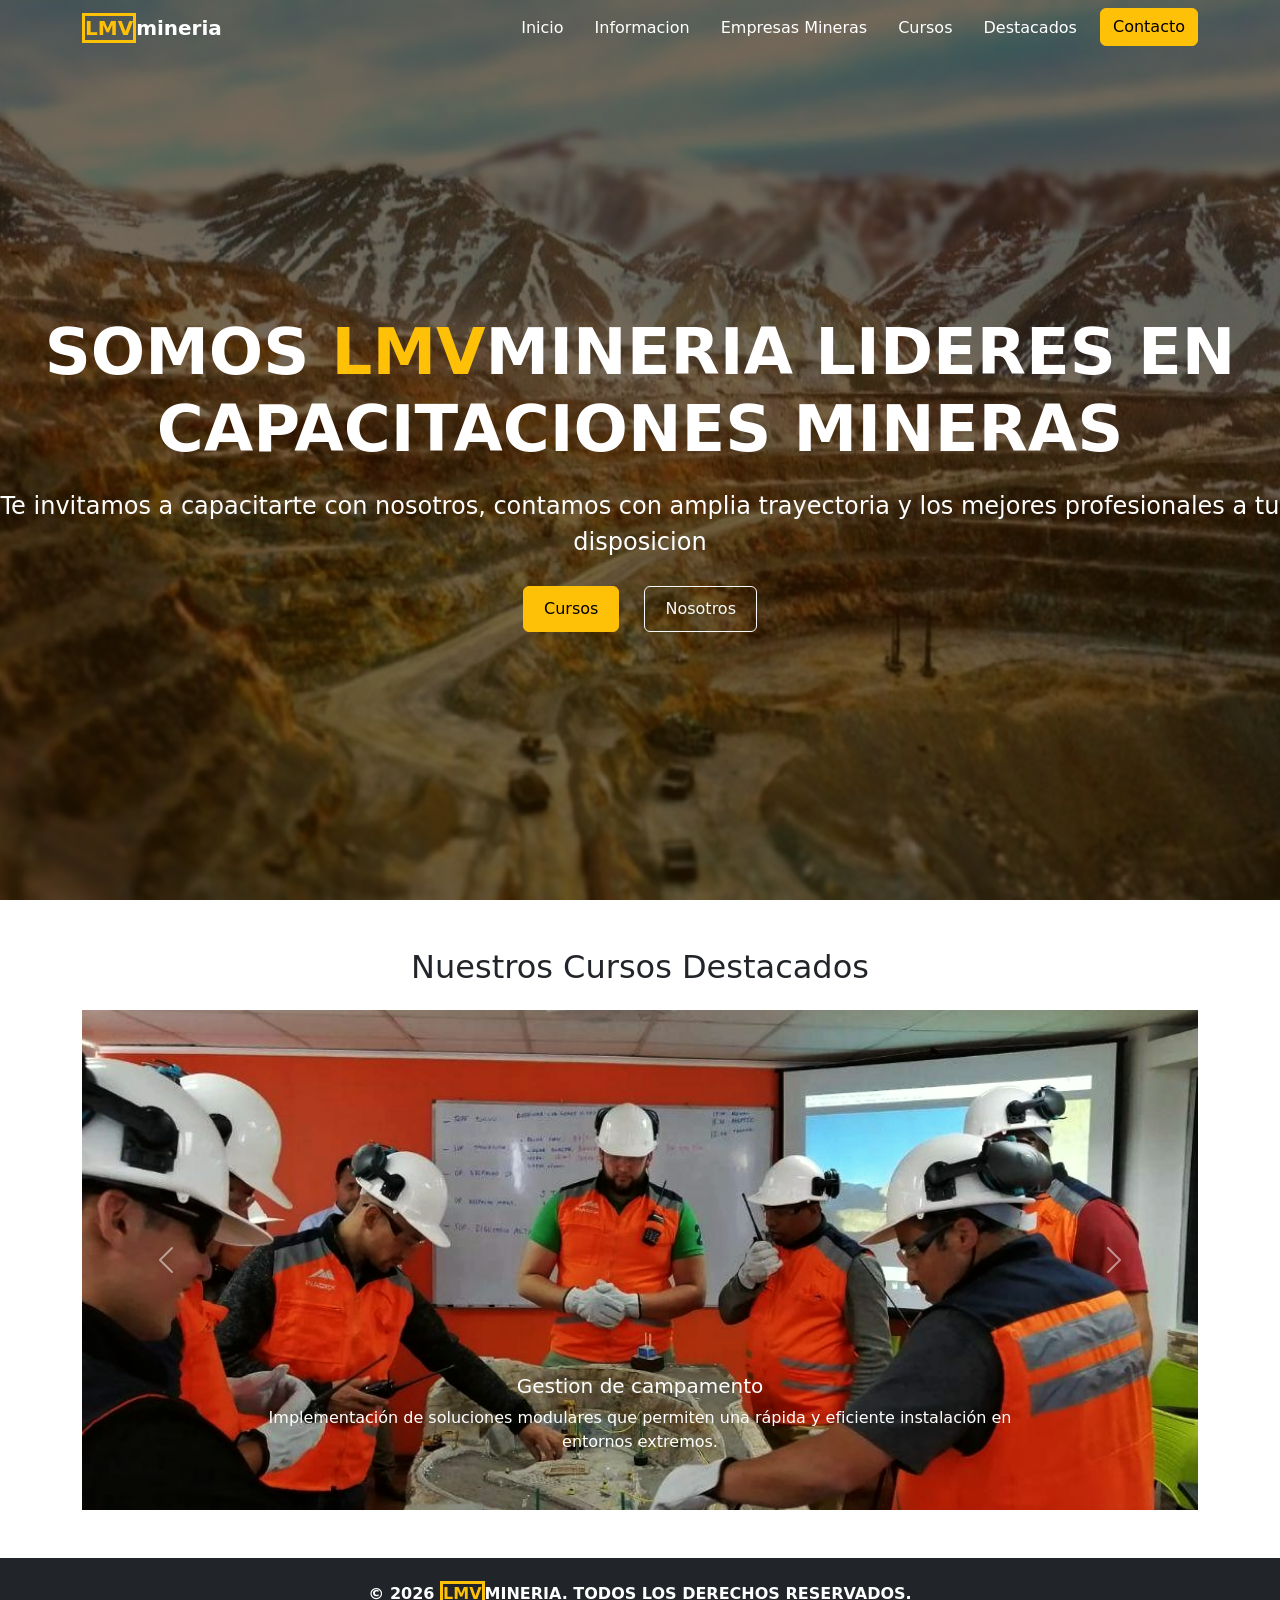
==== index.html @ 5fef7e46 "Rename temp.html to index.html" ====
<!DOCTYPE html>
<html lang="es">

<head>
  <meta charset="UTF-8" />
  <meta name="viewport" content="width=device-width, initial-scale=1" />
  <title>LMVmineria</title>
  <link href="https://cdn.jsdelivr.net/npm/bootstrap@5.3.8/dist/css/bootstrap.min.css" rel="stylesheet"
    integrity="sha384-sRIl4kxILFvY47J16cr9ZwB07vP4J8+LH7qKQnuqkuIAvNWLzeN8tE5YBujZqJLB" crossorigin="anonymous">
  <link rel="stylesheet" href="./css/styles.css">
</head>

<body>
  <!-- Navbar -->
  <header>
    <nav class="navbar navbar-expand-lg">
      <div class="container">
        <!-- Logo -->
        <a class="navbar-brand fw-bold" href="#"><spam class="text-warning border border-warning border-3">LMV</spam>mineria</a>
        <!-- Botón para colapsar en móviles -->
        <button class="navbar-toggler" type="button" data-bs-toggle="collapse" data-bs-target="#navbarNav"
          aria-controls="navbarNav" aria-expanded="false" aria-label="Toggle navigation">
          <span class="navbar-toggler-icon"></span>
        </button>
        <!-- Enlaces del menú -->
        <div class="collapse navbar-collapse" id="navbarNav">
          <ul class="navbar-nav ms-auto">
            <li class="nav-item">
              <a class="nav-link" href="#">Inicio</a>
            </li>
            <li class="nav-item">
              <a class="nav-link" href="#">Informacion</a>
            </li>
            <li class="nav-item">
              <a class="nav-link" href="#">Empresas Mineras</a>
            </li>
            <li class="nav-item">
              <a class="nav-link" href="#">Cursos</a>
            </li>
            <li class="nav-item">
              <a class="nav-link" href="#">Destacados</a>
            </li>
            <li class="nav-item">
              <a class="btn btn-warning" href="#">Contacto</a>
            </li>
          </ul>
        </div>
      </div>
    </nav>

    <!-- Sección Principal -->
    <section class="hero">
      <h1 class="text-uppercase">Somos <spam class="text-warning">LMV</spam>mineria lideres en capacitaciones mineras</h1>
      <p class="fs-4 fw-medium">Te invitamos a capacitarte con nosotros, contamos con amplia trayectoria y los mejores profesionales a tu
        disposicion</p>
      <div>
        <a href="#" class="btn btn-warning">Cursos</a>
        <a href="#" class="btn btn-outline-light">Nosotros</a>
      </div>
    </section>
  </header>
  <!-- Carrusel de Cursos Destacados -->
  <section class="container my-5">
    <h2 class="text-center mb-4">Nuestros Cursos Destacados</h2>
    <div id="cursoCarrusel" class="carousel slide" data-bs-ride="carousel">
      <div class="carousel-inner">
        <!-- Primer ítem del carrusel -->
        <div class="carousel-item active">
          <img src="./img/gestionCamp.png" class="d-block" alt="gestion de campamento">
          <div class="carousel-caption d-none d-md-block">
            <h5>Gestion de campamento</h5>
            <p>Implementación de soluciones modulares que permiten una rápida y eficiente instalación en entornos extremos.</p>
          </div>
        </div>
        <!-- Segundo ítem del carrusel -->
        <div class="carousel-item">
          <img src="./img/perfoVoladura.jpg" class="d-block" alt="Perforacion Y voladura">
          <div class="carousel-caption d-none d-md-block">
            <h5>Perforacion y voladura</h5>
            <p> Romper y excavar formaciones rocosas duras.</p>
          </div>
        </div>
        <!-- Tercer ítem del carrusel -->
        <div class="carousel-item">
          <img src="./img/minerales.jpg" class="d-block" alt="Proceso de Oro y Cobre">
          <div class="carousel-caption d-none d-md-block">
            <h5>Proceso de oro y cobre</h5>
            <p>Aborda los procesos clave para la obtención de metales puros</p>
          </div>
        </div>
      </div>
      <!-- Controles del carrusel -->
      <button class="carousel-control-prev" type="button" data-bs-target="#cursoCarrusel" data-bs-slide="prev">
        <span class="carousel-control-prev-icon" aria-hidden="true"></span>
        <span class="visually-hidden">Previous</span>
      </button>
      <button class="carousel-control-next" type="button" data-bs-target="#cursoCarrusel" data-bs-slide="next">
        <span class="carousel-control-next-icon" aria-hidden="true"></span>
        <span class="visually-hidden">Next</span>
      </button>
    </div>
  </section>

  <!-- Pie de página (Footer) -->
  <footer class="text-center py-4 bg-dark text-white">
    <p class="text-uppercase fw-bold">&copy; 2026 <spam class="text-warning border border-warning border-3">LMV</spam>mineria. Todos los derechos reservados.</p>
  </footer>
  <script src="https://cdn.jsdelivr.net/npm/bootstrap@5.3.8/dist/js/bootstrap.bundle.min.js"
    integrity="sha384-FKyoEForCGlyvwx9Hj09JcYn3nv7wiPVlz7YYwJrWVcXK/BmnVDxM+D2scQbITxI"
    crossorigin="anonymous"></script>
</body>

</html>
---- css/styles.css ----
* {
    margin: 0;
    padding: 0;
    box-sizing: border-box;
}

header {
    height: 100vh;

    background:
        linear-gradient(
            rgba(0, 0, 0, 0.55),
            rgba(0, 0, 0, 0.55)
        ),
        linear-gradient(
            rgba(255, 140, 0, 0.219),
            rgba(255, 140, 0, 0.219)
        ),
        url("../img/backgroundMineria.JPG");

    background-position: center;
    background-repeat: no-repeat;
    background-size: cover;
    display: flex;
    flex-direction: column;
}
/* Estilo personalizado para el navbar */
.navbar {
    background-color: transparent;
    /* Fondo Trasparente*/
}

.navbar-brand {
    color: #fff;
    /* Logo blanco */
}

.nav-link {
    color: rgb(255, 255, 255);
    /* Enlaces blancos */
    margin-right: 15px;
}

.nav-link:hover {
    color: #ffa500;
    /* Resalte naranja al pasar el mouse */
}

/* Estilo hero */
.hero {
    color: white;
    height: 100vh;
    /* Ocupa toda la altura */
    display: flex;
    flex-direction: column;
    justify-content: center;
    align-items: center;
    text-align: center;
}

.hero h1 {
    font-size: 4rem;
    font-weight: bold;
    margin-bottom: 20px;
}

.hero p {
    font-size: 1.2rem;
}

/* Estilo de botones en hero */
.hero .btn {
    margin: 10px;
    padding: 10px 20px;
    font-size: 1rem;
}

/* Sección del carrusel */
.carousel-item img {
    width: 100%;
    height: 500px;
    object-fit: cover; /*Llena completamente el espacio del contenedor*/
}
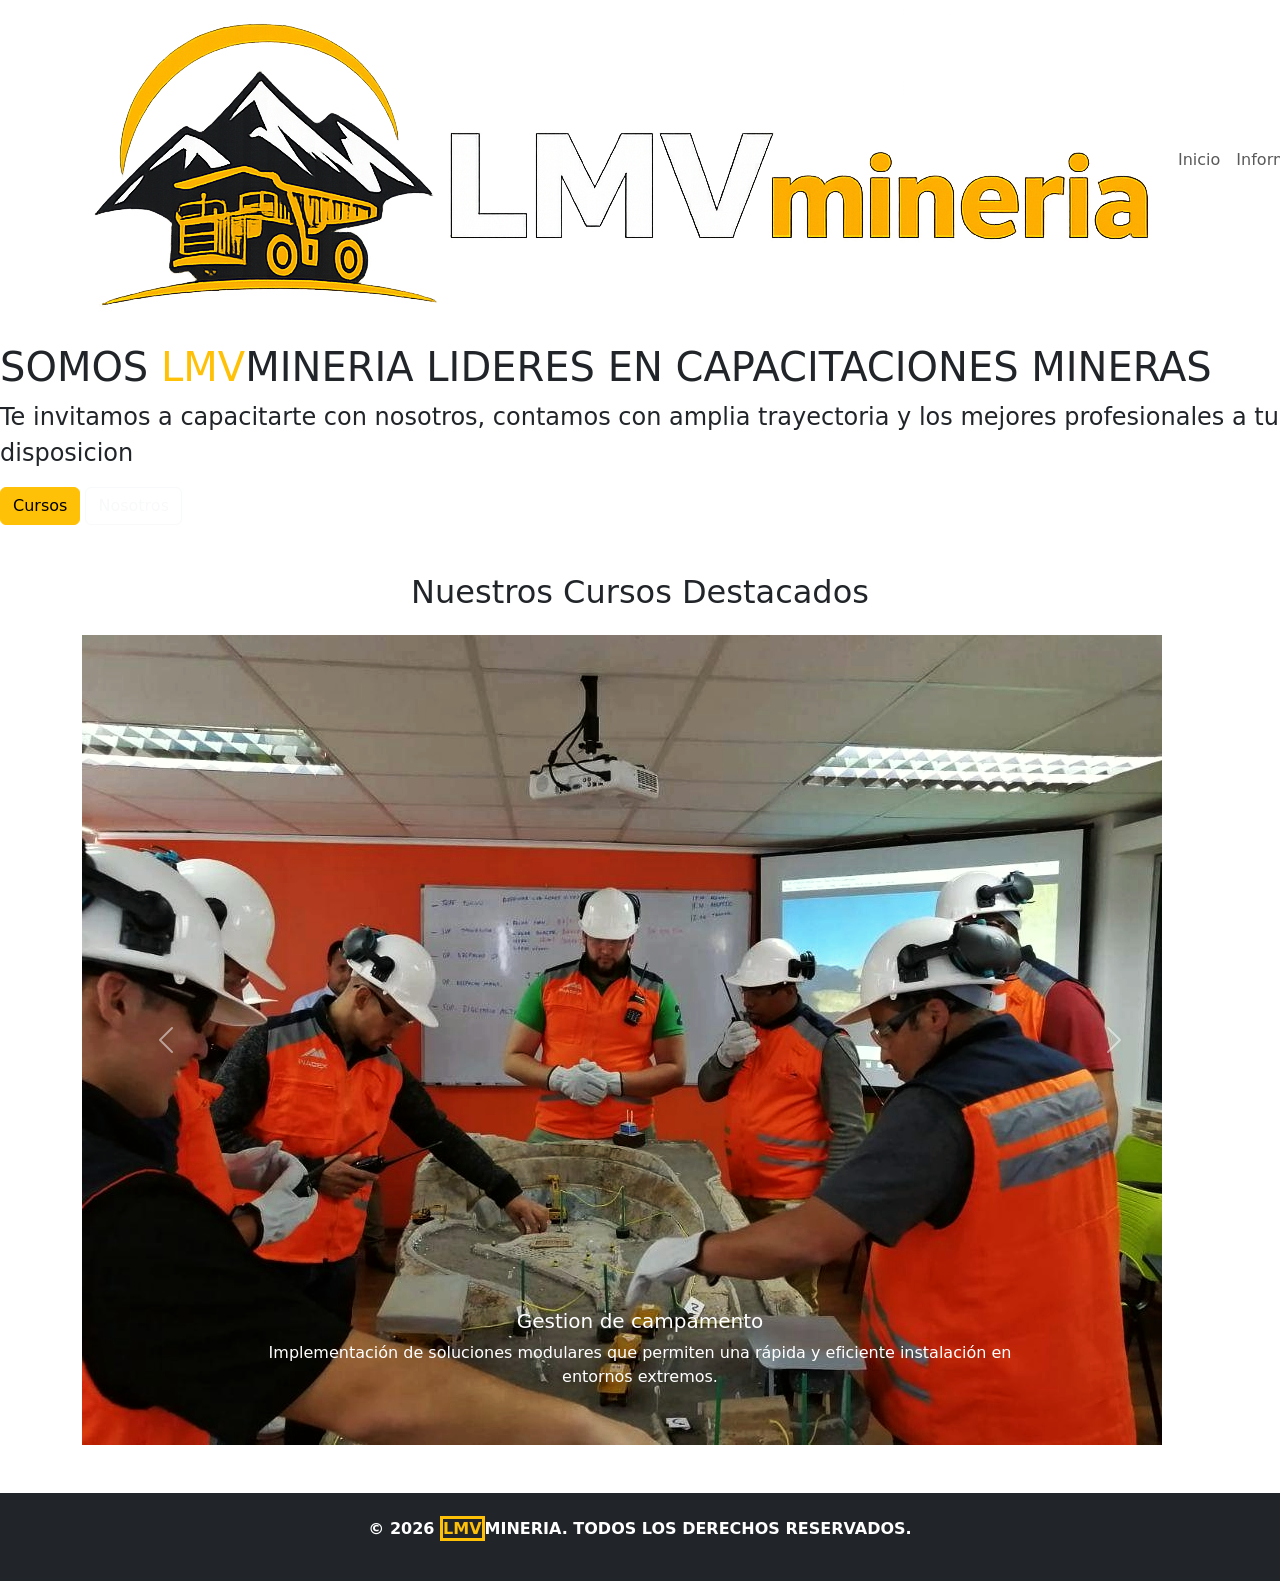
==== commit f25d35e5: "Se agrego logo y nuevas páginas" ====
--- a/index.html
+++ b/index.html
@@ -16,7 +16,7 @@
     <nav class="navbar navbar-expand-lg">
       <div class="container">
         <!-- Logo -->
-        <a class="navbar-brand fw-bold" href="#"><spam class="text-warning border border-warning border-3">LMV</spam>mineria</a>
+        <img src="./img/logoPagina.png" alt="Logo de LMVmineria" class="logo">
         <!-- Botón para colapsar en móviles -->
         <button class="navbar-toggler" type="button" data-bs-toggle="collapse" data-bs-target="#navbarNav"
           aria-controls="navbarNav" aria-expanded="false" aria-label="Toggle navigation">
--- a/css/styles.css
+++ b/css/styles.css
@@ -1,83 +1,3 @@
-* {
-    margin: 0;
-    padding: 0;
-    box-sizing: border-box;
-}
 
-header {
-    height: 100vh;
 
-    background:
-        linear-gradient(
-            rgba(0, 0, 0, 0.55),
-            rgba(0, 0, 0, 0.55)
-        ),
-        linear-gradient(
-            rgba(255, 140, 0, 0.219),
-            rgba(255, 140, 0, 0.219)
-        ),
-        url("../img/backgroundMineria.JPG");
-
-    background-position: center;
-    background-repeat: no-repeat;
-    background-size: cover;
-    display: flex;
-    flex-direction: column;
-}
-/* Estilo personalizado para el navbar */
-.navbar {
-    background-color: transparent;
-    /* Fondo Trasparente*/
-}
-
-.navbar-brand {
-    color: #fff;
-    /* Logo blanco */
-}
-
-.nav-link {
-    color: rgb(255, 255, 255);
-    /* Enlaces blancos */
-    margin-right: 15px;
-}
-
-.nav-link:hover {
-    color: #ffa500;
-    /* Resalte naranja al pasar el mouse */
-}
-
-/* Estilo hero */
-.hero {
-    color: white;
-    height: 100vh;
-    /* Ocupa toda la altura */
-    display: flex;
-    flex-direction: column;
-    justify-content: center;
-    align-items: center;
-    text-align: center;
-}
-
-.hero h1 {
-    font-size: 4rem;
-    font-weight: bold;
-    margin-bottom: 20px;
-}
-
-.hero p {
-    font-size: 1.2rem;
-}
-
-/* Estilo de botones en hero */
-.hero .btn {
-    margin: 10px;
-    padding: 10px 20px;
-    font-size: 1rem;
-}
-
-/* Sección del carrusel */
-.carousel-item img {
-    width: 100%;
-    height: 500px;
-    object-fit: cover; /*Llena completamente el espacio del contenedor*/
-}+/*# sourceMappingURL=styles.css.map */
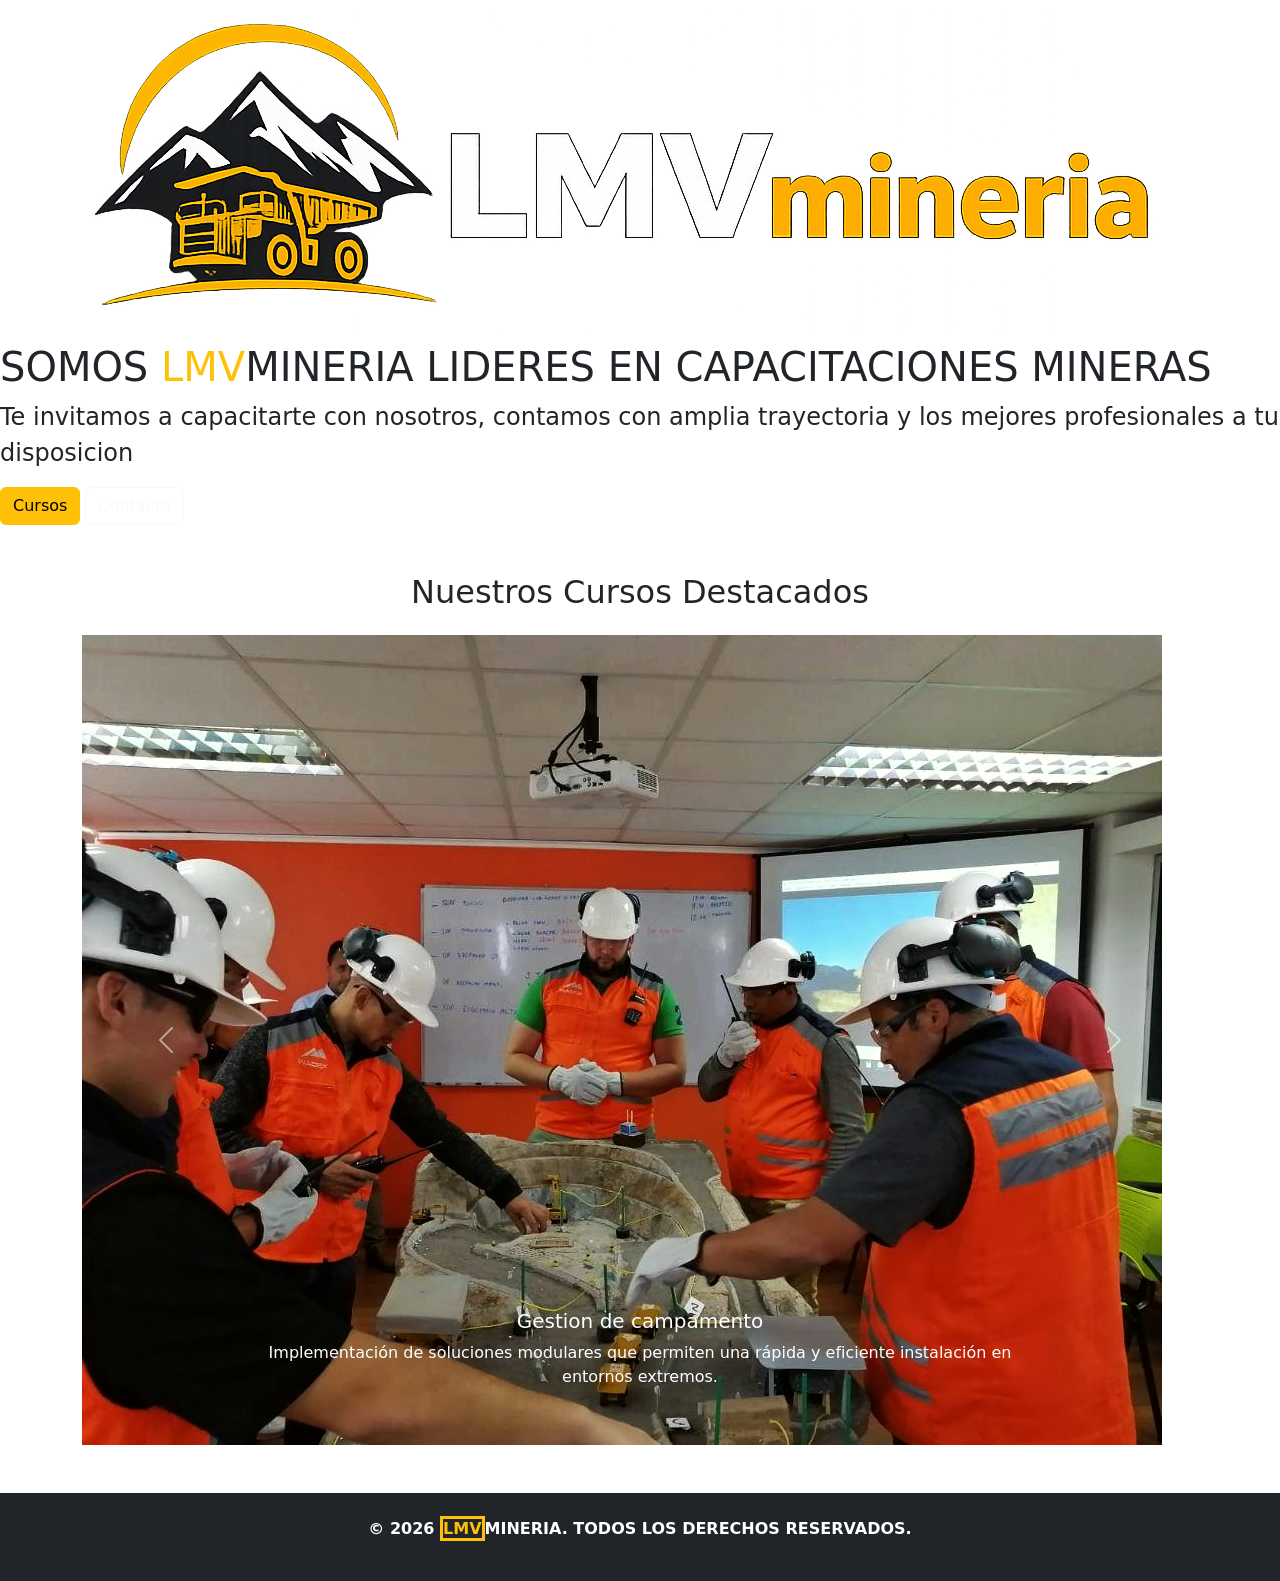
==== commit c4abcbe3: "Corrige tags invalidos, agrega SEO y arregla responsive del navbar" ====
--- a/index.html
+++ b/index.html
@@ -4,7 +4,17 @@
 <head>
   <meta charset="UTF-8" />
   <meta name="viewport" content="width=device-width, initial-scale=1" />
-  <title>LMVmineria</title>
+  <title>LMVmineria - Capacitaciones para el sector minero</title>
+  <meta name="description" content="LMVmineria brinda capacitaciones profesionales en gestión de campamento, perforación y voladura, y procesamiento de minerales para el sector minero de San Juan, Argentina.">
+  <meta name="keywords" content="capacitaciones mineras, cursos minería San Juan, gestión de campamento, perforación y voladura, procesamiento de minerales, empresas mineras San Juan">
+  <meta name="author" content="LeanRMV">
+  <link rel="canonical" href="https://lmvmineria.com/">
+  <!-- Open Graph -->
+  <meta property="og:title" content="LMVmineria - Capacitaciones para el sector minero">
+  <meta property="og:description" content="Capacitaciones profesionales para el sector minero de San Juan, Argentina.">
+  <meta property="og:image" content="./img/logoPagina.png">
+  <meta property="og:type" content="website">
+  <link rel="shortcut icon" href="./img/logoPagina.png" type="image/png">
   <link href="https://cdn.jsdelivr.net/npm/bootstrap@5.3.8/dist/css/bootstrap.min.css" rel="stylesheet"
     integrity="sha384-sRIl4kxILFvY47J16cr9ZwB07vP4J8+LH7qKQnuqkuIAvNWLzeN8tE5YBujZqJLB" crossorigin="anonymous">
   <link rel="stylesheet" href="./css/styles.css">
@@ -13,7 +23,7 @@
 <body>
   <!-- Navbar -->
   <header>
-    <nav class="navbar navbar-expand-lg">
+    <nav class="navbar navbar-expand-lg" data-bs-theme="dark">
       <div class="container">
         <!-- Logo -->
         <img src="./img/logoPagina.png" alt="Logo de LMVmineria" class="logo">
@@ -29,19 +39,19 @@
               <a class="nav-link" href="#">Inicio</a>
             </li>
             <li class="nav-item">
-              <a class="nav-link" href="#">Informacion</a>
+              <a class="nav-link" href="pages/Informacion.html">Informacion</a>
             </li>
             <li class="nav-item">
-              <a class="nav-link" href="#">Empresas Mineras</a>
+              <a class="nav-link" href="pages/Empresas.html">Empresas Mineras</a>
             </li>
             <li class="nav-item">
-              <a class="nav-link" href="#">Cursos</a>
+              <a class="nav-link" href="pages/Cursos.html">Cursos</a>
             </li>
             <li class="nav-item">
-              <a class="nav-link" href="#">Destacados</a>
+              <a class="nav-link" href="#Destacados">Destacados</a>
             </li>
             <li class="nav-item">
-              <a class="btn btn-warning" href="#">Contacto</a>
+              <a class="btn btn-warning" href="pages/Contacto.html">Contacto</a>
             </li>
           </ul>
         </div>
@@ -50,24 +60,24 @@
 
     <!-- Sección Principal -->
     <section class="hero">
-      <h1 class="text-uppercase">Somos <spam class="text-warning">LMV</spam>mineria lideres en capacitaciones mineras</h1>
+      <h1 class="text-uppercase">Somos <span class="text-warning">LMV</span>mineria lideres en capacitaciones mineras</h1>
       <p class="fs-4 fw-medium">Te invitamos a capacitarte con nosotros, contamos con amplia trayectoria y los mejores profesionales a tu
         disposicion</p>
       <div>
-        <a href="#" class="btn btn-warning">Cursos</a>
-        <a href="#" class="btn btn-outline-light">Nosotros</a>
+        <a href="pages/Cursos.html" class="btn btn-warning">Cursos</a>
+        <a href="pages/Contacto.html" class="btn btn-outline-light">Contacto</a>
       </div>
     </section>
   </header>
   <!-- Carrusel de Cursos Destacados -->
-  <section class="container my-5">
+  <section class="container my-5" id="Destacados">
     <h2 class="text-center mb-4">Nuestros Cursos Destacados</h2>
     <div id="cursoCarrusel" class="carousel slide" data-bs-ride="carousel">
       <div class="carousel-inner">
         <!-- Primer ítem del carrusel -->
         <div class="carousel-item active">
           <img src="./img/gestionCamp.png" class="d-block" alt="gestion de campamento">
-          <div class="carousel-caption d-none d-md-block">
+          <div class="carousel-caption">
             <h5>Gestion de campamento</h5>
             <p>Implementación de soluciones modulares que permiten una rápida y eficiente instalación en entornos extremos.</p>
           </div>
@@ -75,7 +85,7 @@
         <!-- Segundo ítem del carrusel -->
         <div class="carousel-item">
           <img src="./img/perfoVoladura.jpg" class="d-block" alt="Perforacion Y voladura">
-          <div class="carousel-caption d-none d-md-block">
+          <div class="carousel-caption">
             <h5>Perforacion y voladura</h5>
             <p> Romper y excavar formaciones rocosas duras.</p>
           </div>
@@ -83,7 +93,7 @@
         <!-- Tercer ítem del carrusel -->
         <div class="carousel-item">
           <img src="./img/minerales.jpg" class="d-block" alt="Proceso de Oro y Cobre">
-          <div class="carousel-caption d-none d-md-block">
+          <div class="carousel-caption">
             <h5>Proceso de oro y cobre</h5>
             <p>Aborda los procesos clave para la obtención de metales puros</p>
           </div>
@@ -103,7 +113,7 @@
 
   <!-- Pie de página (Footer) -->
   <footer class="text-center py-4 bg-dark text-white">
-    <p class="text-uppercase fw-bold">&copy; 2026 <spam class="text-warning border border-warning border-3">LMV</spam>mineria. Todos los derechos reservados.</p>
+    <p class="text-uppercase fw-bold">&copy; 2026 <span class="text-warning border border-warning border-3">LMV</span>mineria. Todos los derechos reservados.</p>
   </footer>
   <script src="https://cdn.jsdelivr.net/npm/bootstrap@5.3.8/dist/js/bootstrap.bundle.min.js"
     integrity="sha384-FKyoEForCGlyvwx9Hj09JcYn3nv7wiPVlz7YYwJrWVcXK/BmnVDxM+D2scQbITxI"
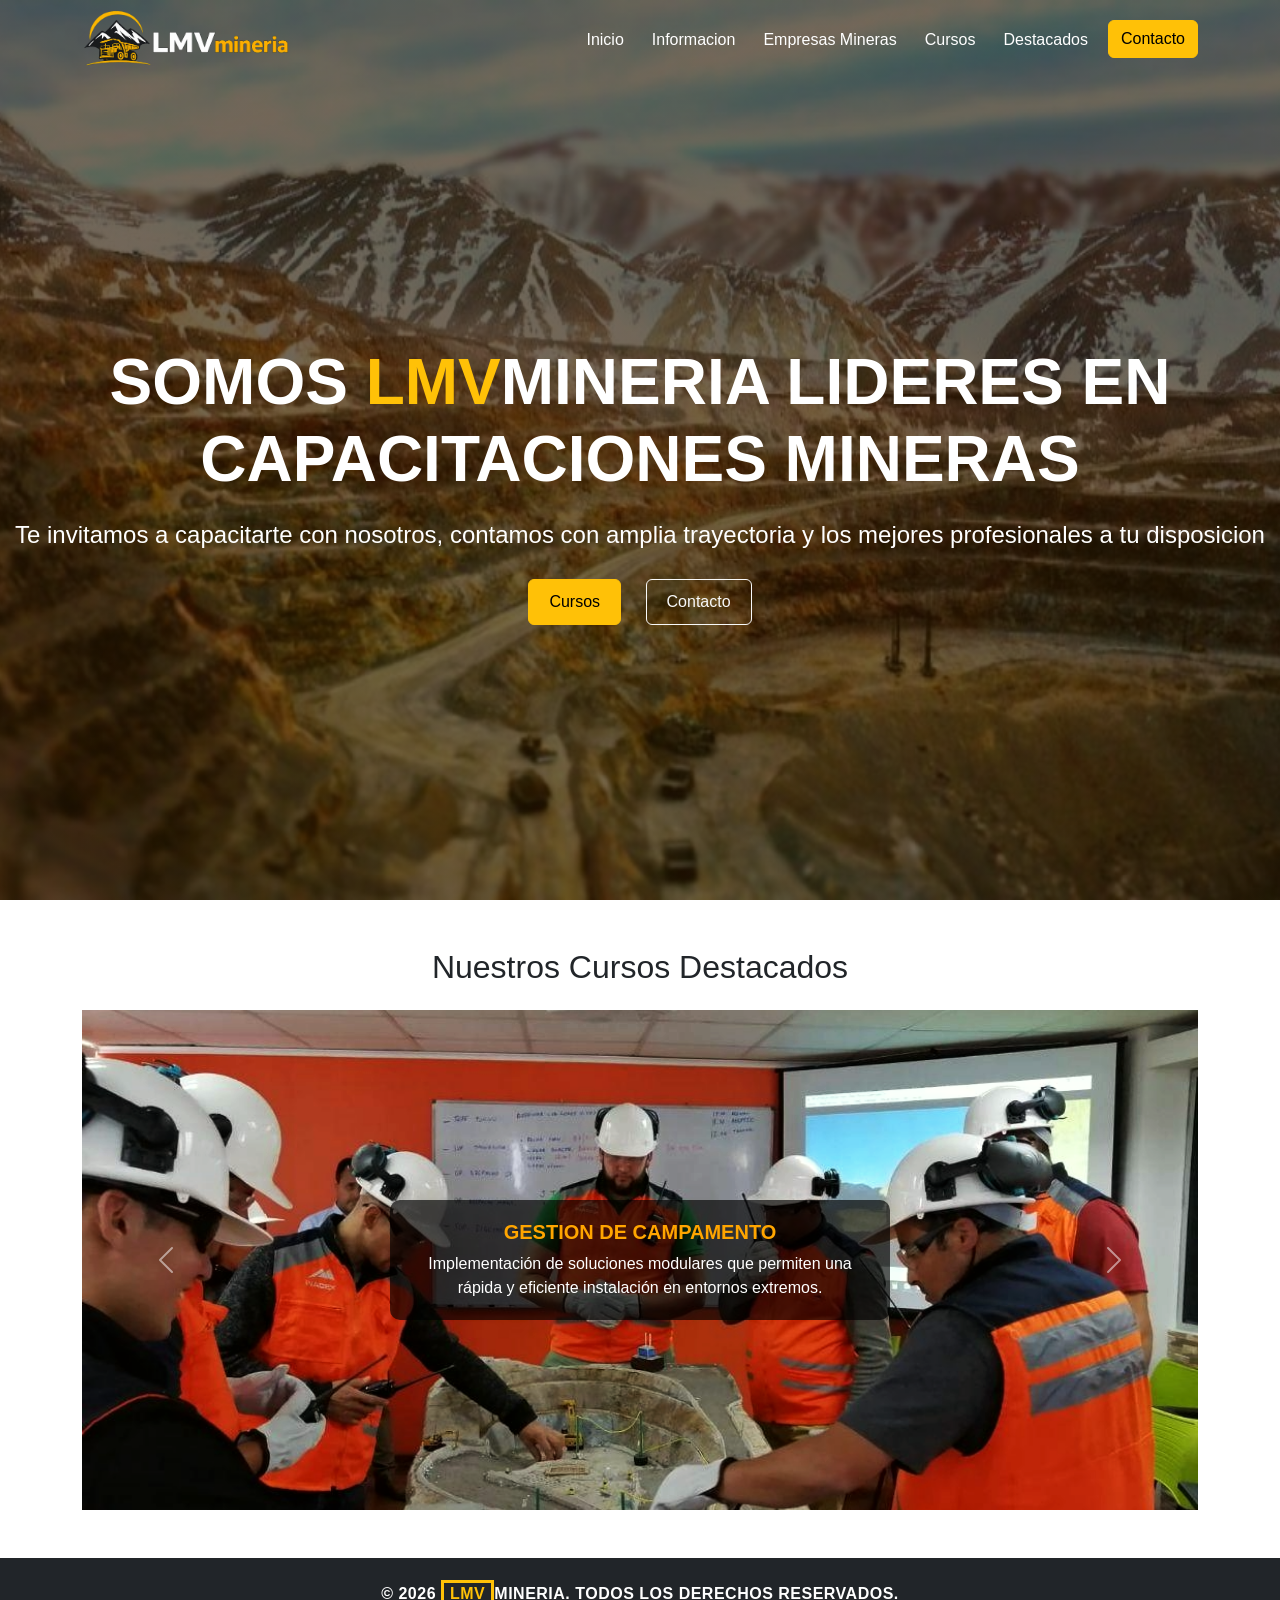
==== commit dedaa2c8: "corrige estructura semantica y enlaces" ====
--- a/index.html
+++ b/index.html
@@ -36,7 +36,7 @@
         <div class="collapse navbar-collapse" id="navbarNav">
           <ul class="navbar-nav ms-auto">
             <li class="nav-item">
-              <a class="nav-link" href="#">Inicio</a>
+              <a class="nav-link" href="./index.html">Inicio</a>
             </li>
             <li class="nav-item">
               <a class="nav-link" href="pages/Informacion.html">Informacion</a>
@@ -69,6 +69,7 @@
       </div>
     </section>
   </header>
+  <main>
   <!-- Carrusel de Cursos Destacados -->
   <section class="container my-5" id="Destacados">
     <h2 class="text-center mb-4">Nuestros Cursos Destacados</h2>
@@ -110,6 +111,7 @@
       </button>
     </div>
   </section>
+  </main>
 
   <!-- Pie de página (Footer) -->
   <footer class="text-center py-4 bg-dark text-white">
--- a/css/styles.css
+++ b/css/styles.css
@@ -1,3 +1 @@
-
-
-/*# sourceMappingURL=styles.css.map */
+*{margin:0;padding:0;box-sizing:border-box;font-family:"Segoe UI",Arial,sans-serif}header,header .hero{height:100vh}header{background:linear-gradient(rgba(0, 0, 0, 0.55), rgba(0, 0, 0, 0.55)),linear-gradient(rgba(255, 140, 0, 0.219), rgba(255, 140, 0, 0.219)),url("../img/backgroundMineria.JPG");background-position:center;background-repeat:no-repeat;background-size:cover;display:flex;flex-direction:column;justify-content:center;align-items:center}header .navbar{background-color:rgba(0,0,0,0);width:100%}header .navbar .container{flex-wrap:nowrap}header .navbar .logo{height:clamp(45px,7vh,80px);width:auto;flex-shrink:0}header .navbar .navbar-brand{color:#fff}header .navbar .navbar-nav{flex-wrap:nowrap}header .navbar .nav-link{color:#fff;margin-right:12px;white-space:nowrap;transition:color .3s ease}header .navbar .nav-link:hover{color:orange}header .navbar .navbar-collapse.show,header .navbar .navbar-collapse.collapsing{background-color:rgba(0,0,0,.85);border-radius:8px;padding:15px;margin-top:10px}header .hero{color:#fff;display:flex;flex-direction:column;justify-content:center;align-items:center;text-align:center}header .hero h1{font-size:4rem;font-weight:bold;margin-bottom:20px}@media(max-width: 991px){header .hero h1{font-size:2.8rem}}@media(max-width: 575px){header .hero h1{font-size:2rem}}header .hero p{font-size:1.2rem}header .hero .btn{margin:10px;padding:10px 20px;font-size:1rem;transition:transform .2s ease}header .hero .btn:hover{transform:translateY(-3px)}.subpage-header{background-color:#000}.subpage-header .navbar{width:100%}.subpage-header .navbar .navbar-brand,.subpage-header .navbar .logo{height:50px;width:auto}.subpage-header .navbar .nav-link{color:#fff;margin-right:15px;transition:color .3s ease}.subpage-header .navbar .nav-link:hover,.subpage-header .navbar .nav-link.active{color:orange}.subpage-header .subpage-hero{display:flex;flex-direction:column;justify-content:center;align-items:center;padding:60px 20px;color:#fff;text-align:center}.subpage-header .subpage-hero h1{font-size:2.5rem;font-weight:bold;border-bottom:4px solid orange;padding-bottom:10px;display:inline-block}@media(max-width: 575px){.subpage-header .subpage-hero h1{font-size:1.8rem}}footer{background-color:#000;color:#fff;padding:30px 0;text-align:center}footer p{text-transform:uppercase;font-weight:bold;letter-spacing:.5px}footer span{color:orange;border:3px solid orange;padding:2px 6px}.carousel-item img{width:100%;height:500px;object-fit:cover;transition:transform .4s ease}.carousel-item img:hover{transform:scale(1.03)}.carousel-item .carousel-caption{top:50%;left:50%;right:auto;bottom:auto;transform:translate(-50%, -50%);width:90%;max-width:500px;background-color:rgba(0,0,0,.65);border-radius:10px;padding:20px 25px}.carousel-item .carousel-caption h5{font-weight:bold;text-transform:uppercase;color:orange}.carousel-item .carousel-caption p{margin-bottom:0}.historia-img{transition:transform .3s ease}.historia-img:hover{transform:scale(1.02)}.valor-card{background-color:#f8f8f8;border-left:5px solid orange;border-radius:6px;transition:box-shadow .3s ease,transform .3s ease}.valor-card:hover{box-shadow:0 8px 16px rgba(0,0,0,.15);transform:translateY(-4px)}.valor-card h3{color:#000;margin-bottom:10px}.empresa-card{background-color:#f8f8f8;border-radius:8px;border-top:4px solid orange;transition:transform .3s ease,box-shadow .3s ease}.empresa-card:hover{transform:translateY(-6px);box-shadow:0 10px 20px rgba(0,0,0,.15)}.empresa-card h2{font-size:1.25rem}.mapa-img{max-width:500px}.curso-card{background-color:#f8f8f8;border-radius:8px;overflow:hidden;margin-bottom:20px;transition:box-shadow .3s ease}.curso-card:hover{box-shadow:0 10px 20px rgba(0,0,0,.15)}.curso-card:hover .curso-img{transform:scale(1.05)}.curso-card .curso-img{width:100%;height:220px;object-fit:cover;transition:transform .4s ease}@media(max-width: 991px){.curso-card .curso-img{height:260px}}.curso-card .curso-info{flex:1}.curso-card .curso-info h2{color:#000;margin-bottom:10px}.curso-card .curso-info .curso-meta{margin-top:15px;display:flex;gap:10px;flex-wrap:wrap}.curso-card .curso-info .curso-meta .badge{font-size:.9rem;padding:8px 12px}@media(max-width: 991px){.curso-card .curso-img{width:100%}}.contacto-datos li{margin-bottom:12px;padding-left:10px;border-left:3px solid orange}.contacto-form .form-control:focus{border-color:orange;box-shadow:0 0 0 .2rem rgba(255,165,0,.25)}.contacto-form .btn{transition:transform .2s ease}.contacto-form .btn:hover{transform:translateY(-3px)}/*# sourceMappingURL=styles.css.map */
